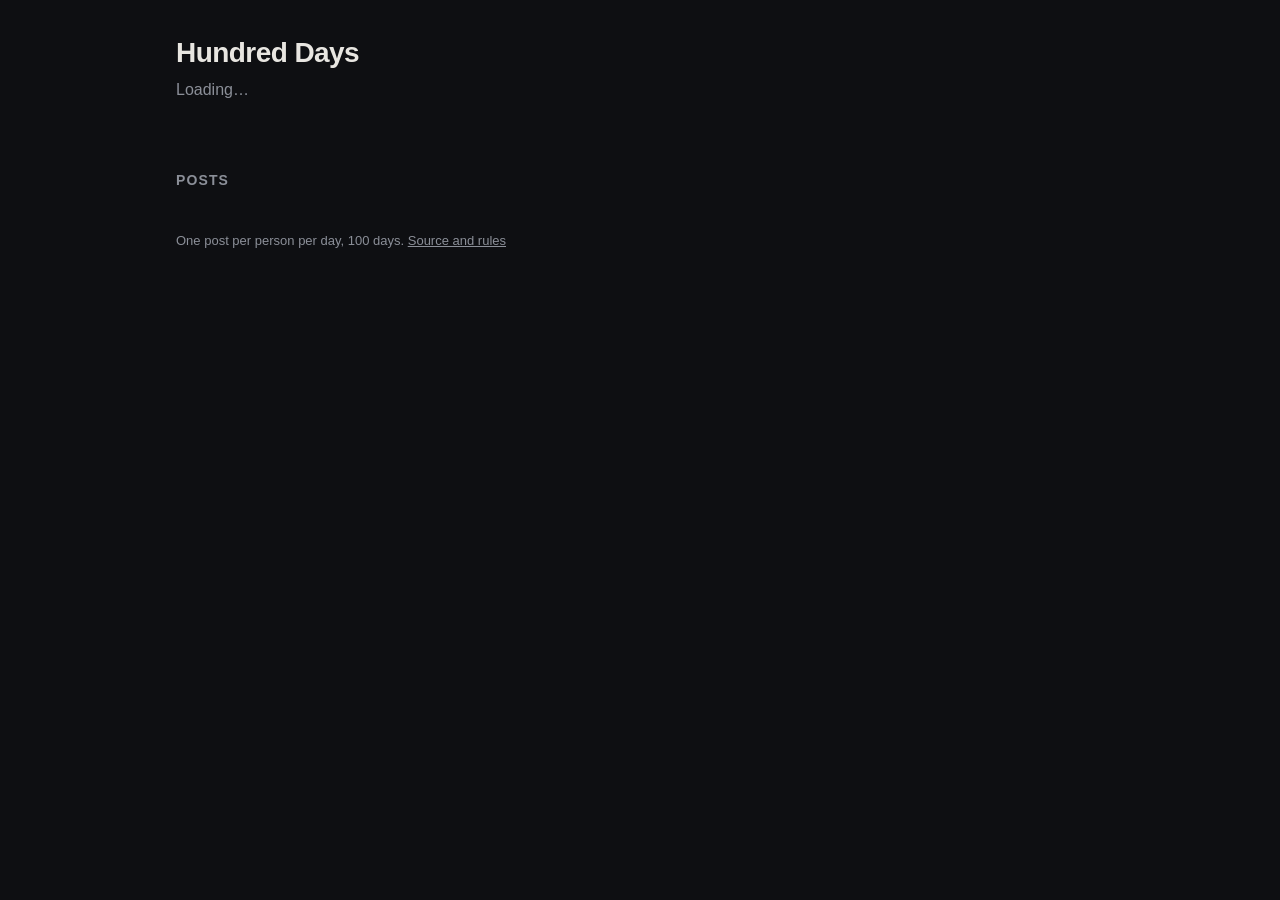
==== site/index.html @ d80aa126 "Scaffold: site, streak grid, build, Pages workflow, post tool Co-Authored-By: Claude Fable 5.1 <nore" ====
<!doctype html>
<html lang="en">
<head>
<meta charset="utf-8">
<meta name="viewport" content="width=device-width, initial-scale=1">
<title>Hundred Days</title>
<style>
  :root {
    --bg: #0e0f12; --panel: #17191e; --line: #272a31; --text: #e8e6e1; --muted: #8b8f98;
    --bobby: #ffb347; --jason: #5ac8fa; --missed: #3a2326; --future: #1d1f25; --today: #2a2d35;
  }
  * { box-sizing: border-box; }
  body { margin: 0; background: var(--bg); color: var(--text);
    font: 16px/1.5 -apple-system, BlinkMacSystemFont, "Segoe UI", Helvetica, Arial, sans-serif; }
  main { max-width: 960px; margin: 0 auto; padding: 32px 16px 80px; }
  h1 { font-size: 28px; margin: 0 0 4px; letter-spacing: -0.02em; }
  .sub { color: var(--muted); margin: 0 0 28px; }
  .sub b { color: var(--text); }
  .people { display: grid; grid-template-columns: 1fr; gap: 16px; margin-bottom: 40px; }
  @media (min-width: 720px) { .people { grid-template-columns: 1fr 1fr; } }
  .card { background: var(--panel); border: 1px solid var(--line); border-radius: 12px; padding: 18px; }
  .card h2 { margin: 0; font-size: 20px; display: flex; align-items: center; gap: 8px; }
  .card h2 .dot { width: 12px; height: 12px; border-radius: 50%; display: inline-block; }
  .card .makes { color: var(--muted); font-size: 14px; margin: 2px 0 14px; }
  .nums { display: flex; gap: 20px; margin-bottom: 14px; }
  .nums div { line-height: 1.1; }
  .nums .n { font-size: 32px; font-weight: 700; }
  .nums .l { font-size: 12px; color: var(--muted); text-transform: uppercase; letter-spacing: 0.06em; }
  .fire { font-size: 20px; }
  .grid { display: grid; grid-template-columns: repeat(10, 1fr); gap: 4px; }
  .cell { aspect-ratio: 1; border-radius: 3px; background: var(--future); position: relative; }
  .cell.missed { background: var(--missed); }
  .cell.today { background: var(--today); outline: 2px dashed var(--muted); outline-offset: -2px; }
  .cell.posted { background: var(--c); }
  .cell[title]:hover::after { content: attr(title); position: absolute; bottom: 110%; left: 50%; transform: translateX(-50%);
    background: #000; color: #fff; font-size: 12px; padding: 2px 6px; border-radius: 4px; white-space: nowrap; z-index: 2; }
  .legend { display: flex; gap: 14px; margin-top: 10px; font-size: 12px; color: var(--muted); }
  .legend span::before { content: ""; display: inline-block; width: 10px; height: 10px; border-radius: 2px; margin-right: 5px; vertical-align: -1px; }
  .legend .lp::before { background: var(--c); }
  .legend .lm::before { background: var(--missed); }
  .legend .lf::before { background: var(--future); }
  .status { font-size: 13px; margin-top: 10px; color: var(--muted); }
  .status.ok { color: #7ed98b; }
  h3.feed { font-size: 14px; color: var(--muted); text-transform: uppercase; letter-spacing: 0.08em; margin: 0 0 12px; }
  .day { border-top: 1px solid var(--line); padding: 18px 0; display: grid; grid-template-columns: 90px 1fr; gap: 12px; }
  .day .num { font-size: 22px; font-weight: 700; line-height: 1; }
  .day .date { font-size: 12px; color: var(--muted); margin-top: 4px; }
  .post { margin-bottom: 12px; }
  .post:last-child { margin-bottom: 0; }
  .post .who { font-weight: 600; display: flex; align-items: center; gap: 6px; margin-bottom: 4px; }
  .post .who .dot { width: 8px; height: 8px; border-radius: 50%; display: inline-block; }
  .post .who .meta { color: var(--muted); font-weight: 400; font-size: 13px; }
  .post audio { width: 100%; max-width: 520px; display: block; }
  .post .note { color: var(--muted); font-size: 14px; margin-top: 4px; white-space: pre-wrap; }
  .post .none { color: var(--muted); font-size: 14px; font-style: italic; }
  .empty { color: var(--muted); padding: 24px 0; }
  footer { margin-top: 40px; color: var(--muted); font-size: 13px; }
  footer a { color: var(--muted); }
</style>
</head>
<body>
<main>
  <h1 id="title">Hundred Days</h1>
  <p class="sub" id="sub">Loading…</p>
  <section class="people" id="people"></section>
  <h3 class="feed">Posts</h3>
  <section id="feed"></section>
  <footer>One post per person per day, 100 days. <a id="repo" href="#">Source and rules</a></footer>
</main>
<script src="streaks.js"></script>
<script>
(async function () {
  const colors = { bobby: "var(--bobby)", jason: "var(--jason)" };
  const fallback = ["#ffb347", "#5ac8fa", "#c084fc", "#7ed98b"];
  const res = await fetch("posts.json", { cache: "no-store" });
  const data = await res.json();
  const S = window.Streaks;
  const todayDay = S.dayNumber(data.start_date, S.localToday());
  const shown = Math.min(Math.max(todayDay, 0), data.days);
  const names = Object.fromEntries(data.participants.map((p) => [p.id, p.name]));
  data.participants.forEach((p, i) => { if (!colors[p.id]) colors[p.id] = fallback[i % fallback.length]; });

  document.getElementById("title").textContent = data.title;
  const sub = document.getElementById("sub");
  if (todayDay < 1) sub.innerHTML = `Starts <b>${data.start_date}</b> · ${-todayDay + 1} day${todayDay === 0 ? "" : "s"} to go`;
  else if (todayDay > data.days) sub.innerHTML = `<b>Done.</b> ${data.days} days, started ${data.start_date}`;
  else sub.innerHTML = `Today is <b>day ${todayDay}</b> of ${data.days} · started ${data.start_date}`;

  const people = document.getElementById("people");
  for (const p of data.participants) {
    const s = S.stats(data.posts, p.id, todayDay, data.days);
    const card = document.createElement("div");
    card.className = "card";
    card.style.setProperty("--c", colors[p.id]);
    const cells = s.cells.map((c) => `<div class="cell ${c.state}" title="Day ${c.day}: ${c.state}"></div>`).join("");
    const status = todayDay < 1 ? "" : todayDay > data.days ? "" :
      s.postedToday ? `<div class="status ok">Posted today ✓</div>` : `<div class="status">Not posted yet today</div>`;
    card.innerHTML = `
      <h2><span class="dot" style="background:${colors[p.id]}"></span>${p.name}</h2>
      <div class="makes">${p.makes} every day</div>
      <div class="nums">
        <div><div class="n"><span class="fire">🔥</span>${s.current}</div><div class="l">current streak</div></div>
        <div><div class="n">${s.longest}</div><div class="l">longest</div></div>
        <div><div class="n">${s.total}</div><div class="l">posts</div></div>
      </div>
      <div class="grid">${cells}</div>
      <div class="legend"><span class="lp">posted</span><span class="lm">missed</span><span class="lf">upcoming</span></div>
      ${status}`;
    people.appendChild(card);
  }

  const feed = document.getElementById("feed");
  const byDay = new Map();
  for (const post of data.posts) {
    if (!byDay.has(post.day)) byDay.set(post.day, []);
    byDay.get(post.day).push(post);
  }
  if (byDay.size === 0) feed.innerHTML = `<div class="empty">Nothing posted yet.</div>`;
  const fmt = (iso) => iso ? new Date(iso).toLocaleDateString(undefined, { month: "short", day: "numeric" }) : "";
  const dayDate = (d) => new Date(S.parseDate(data.start_date) + (d - 1) * 86400000)
    .toLocaleDateString(undefined, { timeZone: "UTC", weekday: "short", month: "short", day: "numeric" });
  for (const day of [...byDay.keys()].sort((a, b) => b - a)) {
    const posts = byDay.get(day);
    const row = document.createElement("div");
    row.className = "day";
    const items = data.participants.map((p) => {
      const post = posts.find((x) => x.who === p.id);
      const who = `<div class="who"><span class="dot" style="background:${colors[p.id]}"></span>${p.name}` +
        (post ? ` <span class="meta">${p.makes}${post.posted_at ? " · " + fmt(post.posted_at) : ""}</span>` : "") + `</div>`;
      if (!post) return `<div class="post">${who}<div class="none">no post</div></div>`;
      const note = post.note ? `<div class="note">${post.note.replace(/</g, "&lt;")}</div>` : "";
      return `<div class="post">${who}<audio controls preload="none" src="${post.file}" type="${post.mime}"></audio>${note}</div>`;
    }).join("");
    row.innerHTML = `<div><div class="num">Day ${day}</div><div class="date">${dayDate(day)}</div></div><div>${items}</div>`;
    feed.appendChild(row);
  }
  document.getElementById("repo").href = "https://github.com/bomatson/hundred-days";
})();
</script>
</body>
</html>
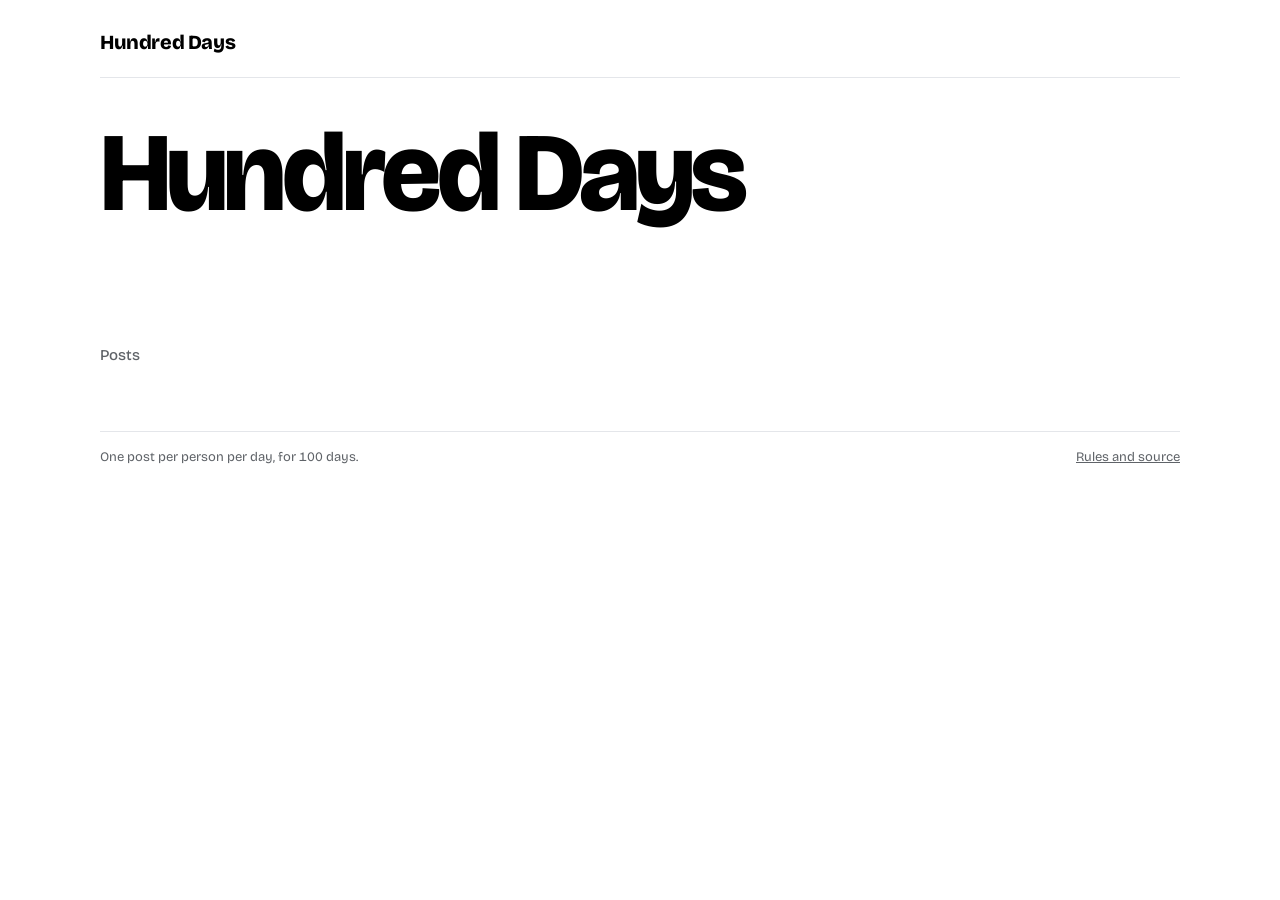
==== commit 298f1568: "Redesign: sequencer hero, waveform players, dark mode Co-Authored-By: Claude Fable 5.1 <noreply@anth" ====
--- a/site/index.html
+++ b/site/index.html
@@ -4,137 +4,362 @@
 <meta charset="utf-8">
 <meta name="viewport" content="width=device-width, initial-scale=1">
 <title>Hundred Days</title>
+<meta name="description" content="Two people, 100 days, one post each per day: a hook and a bass line.">
+<link rel="preconnect" href="https://fonts.googleapis.com">
+<link rel="preconnect" href="https://fonts.gstatic.com" crossorigin>
+<link href="https://fonts.googleapis.com/css2?family=Bricolage+Grotesque:opsz,wght@12..96,400;12..96,500;12..96,600;12..96,800&display=swap" rel="stylesheet">
 <style>
   :root {
-    --bg: #0e0f12; --panel: #17191e; --line: #272a31; --text: #e8e6e1; --muted: #8b8f98;
-    --bobby: #ffb347; --jason: #5ac8fa; --missed: #3a2326; --future: #1d1f25; --today: #2a2d35;
+    --bg: #ffffff;
+    --ink: #000000;
+    --ink-2: #5f6368;
+    --ink-3: #a3a7ad;
+    --rule: #e4e6ea;
+    --step: #eceef2;
+    --hook: #ff4d1c;
+    --hook-soft: #ffe7df;
+    --bass: #1f4fff;
+    --bass-soft: #e2e8ff;
+    --focus: #1f4fff;
+  }
+  @media (prefers-color-scheme: dark) {
+    :root {
+      --bg: #0c0d10;
+      --ink: #f4f4f2;
+      --ink-2: #9a9ea6;
+      --ink-3: #5b5f67;
+      --rule: #22252b;
+      --step: #1b1d22;
+      --hook: #ff6a3d;
+      --hook-soft: #3a1d14;
+      --bass: #5b7dff;
+      --bass-soft: #141c3c;
+      --focus: #5b7dff;
+    }
   }
   * { box-sizing: border-box; }
-  body { margin: 0; background: var(--bg); color: var(--text);
-    font: 16px/1.5 -apple-system, BlinkMacSystemFont, "Segoe UI", Helvetica, Arial, sans-serif; }
-  main { max-width: 960px; margin: 0 auto; padding: 32px 16px 80px; }
-  h1 { font-size: 28px; margin: 0 0 4px; letter-spacing: -0.02em; }
-  .sub { color: var(--muted); margin: 0 0 28px; }
-  .sub b { color: var(--text); }
-  .people { display: grid; grid-template-columns: 1fr; gap: 16px; margin-bottom: 40px; }
-  @media (min-width: 720px) { .people { grid-template-columns: 1fr 1fr; } }
-  .card { background: var(--panel); border: 1px solid var(--line); border-radius: 12px; padding: 18px; }
-  .card h2 { margin: 0; font-size: 20px; display: flex; align-items: center; gap: 8px; }
-  .card h2 .dot { width: 12px; height: 12px; border-radius: 50%; display: inline-block; }
-  .card .makes { color: var(--muted); font-size: 14px; margin: 2px 0 14px; }
-  .nums { display: flex; gap: 20px; margin-bottom: 14px; }
-  .nums div { line-height: 1.1; }
-  .nums .n { font-size: 32px; font-weight: 700; }
-  .nums .l { font-size: 12px; color: var(--muted); text-transform: uppercase; letter-spacing: 0.06em; }
-  .fire { font-size: 20px; }
-  .grid { display: grid; grid-template-columns: repeat(10, 1fr); gap: 4px; }
-  .cell { aspect-ratio: 1; border-radius: 3px; background: var(--future); position: relative; }
-  .cell.missed { background: var(--missed); }
-  .cell.today { background: var(--today); outline: 2px dashed var(--muted); outline-offset: -2px; }
-  .cell.posted { background: var(--c); }
-  .cell[title]:hover::after { content: attr(title); position: absolute; bottom: 110%; left: 50%; transform: translateX(-50%);
-    background: #000; color: #fff; font-size: 12px; padding: 2px 6px; border-radius: 4px; white-space: nowrap; z-index: 2; }
-  .legend { display: flex; gap: 14px; margin-top: 10px; font-size: 12px; color: var(--muted); }
-  .legend span::before { content: ""; display: inline-block; width: 10px; height: 10px; border-radius: 2px; margin-right: 5px; vertical-align: -1px; }
-  .legend .lp::before { background: var(--c); }
-  .legend .lm::before { background: var(--missed); }
-  .legend .lf::before { background: var(--future); }
-  .status { font-size: 13px; margin-top: 10px; color: var(--muted); }
-  .status.ok { color: #7ed98b; }
-  h3.feed { font-size: 14px; color: var(--muted); text-transform: uppercase; letter-spacing: 0.08em; margin: 0 0 12px; }
-  .day { border-top: 1px solid var(--line); padding: 18px 0; display: grid; grid-template-columns: 90px 1fr; gap: 12px; }
-  .day .num { font-size: 22px; font-weight: 700; line-height: 1; }
-  .day .date { font-size: 12px; color: var(--muted); margin-top: 4px; }
-  .post { margin-bottom: 12px; }
-  .post:last-child { margin-bottom: 0; }
-  .post .who { font-weight: 600; display: flex; align-items: center; gap: 6px; margin-bottom: 4px; }
-  .post .who .dot { width: 8px; height: 8px; border-radius: 50%; display: inline-block; }
-  .post .who .meta { color: var(--muted); font-weight: 400; font-size: 13px; }
-  .post audio { width: 100%; max-width: 520px; display: block; }
-  .post .note { color: var(--muted); font-size: 14px; margin-top: 4px; white-space: pre-wrap; }
-  .post .none { color: var(--muted); font-size: 14px; font-style: italic; }
-  .empty { color: var(--muted); padding: 24px 0; }
-  footer { margin-top: 40px; color: var(--muted); font-size: 13px; }
-  footer a { color: var(--muted); }
+  html { -webkit-text-size-adjust: 100%; }
+  body {
+    margin: 0; background: var(--bg); color: var(--ink);
+    font-family: "Bricolage Grotesque", "Helvetica Neue", Helvetica, Arial, sans-serif;
+    font-size: 16px; line-height: 1.45;
+    font-feature-settings: "tnum" 1;
+  }
+  a { color: inherit; }
+  :focus-visible { outline: 2px solid var(--focus); outline-offset: 3px; border-radius: 4px; }
+  main { max-width: 1120px; margin: 0 auto; padding: 28px 20px 96px; }
+
+  /* top bar */
+  .top { display: flex; align-items: baseline; justify-content: space-between; gap: 16px; padding-bottom: 20px; border-bottom: 1px solid var(--rule); }
+  .wordmark { font-weight: 800; font-size: 20px; letter-spacing: -0.02em; text-decoration: none; }
+  .today { color: var(--ink-2); font-size: 15px; text-align: right; }
+  .today strong { color: var(--ink); font-weight: 600; }
+
+  /* hero: the sequencer */
+  .seq { padding: 44px 0 36px; }
+  .seq h1 {
+    margin: 0 0 28px; font-size: clamp(44px, 9vw, 112px); line-height: 0.92; letter-spacing: -0.045em;
+    font-weight: 800; font-variation-settings: "opsz" 96; max-width: 11ch;
+  }
+  .seq h1 small { display: block; font-size: 0.38em; font-weight: 500; letter-spacing: -0.01em; color: var(--ink-2); margin-top: 14px; max-width: 32ch; line-height: 1.2; }
+  .lane { display: grid; grid-template-columns: 112px 1fr; gap: 16px 20px; align-items: center; padding: 14px 0; border-top: 1px solid var(--rule); }
+  .lane:last-of-type { border-bottom: 1px solid var(--rule); }
+  .lane .who { display: flex; flex-direction: column; gap: 2px; }
+  .lane .name { font-weight: 600; font-size: 17px; letter-spacing: -0.01em; display: flex; align-items: center; gap: 8px; }
+  .lane .name::before { content: ""; width: 10px; height: 10px; border-radius: 50%; background: var(--c); flex: none; }
+  .lane .makes { color: var(--ink-2); font-size: 13px; }
+  .lane .steps { display: grid; grid-template-columns: repeat(100, 1fr); gap: 2px; }
+  .step { height: 30px; border-radius: 2px; background: var(--step); position: relative; }
+  .step.posted { background: var(--c); }
+  .step.missed { background: transparent; box-shadow: inset 0 0 0 1.5px var(--c); opacity: 0.45; }
+  .step.today { background: var(--step); box-shadow: inset 0 0 0 1.5px var(--ink); }
+  .step.today.posted { background: var(--c); box-shadow: none; }
+  .step.today::after {
+    content: ""; position: absolute; left: 50%; top: -9px; width: 1.5px; height: calc(100% + 18px);
+    background: var(--ink); transform: translateX(-50%); animation: blink 1.1s steps(2, start) infinite;
+  }
+  @keyframes blink { to { opacity: 0; } }
+  @media (prefers-reduced-motion: reduce) { .step.today::after { animation: none; } }
+  .step:hover::before {
+    content: attr(data-tip); position: absolute; bottom: calc(100% + 8px); left: 50%; transform: translateX(-50%);
+    background: var(--ink); color: var(--bg); font-size: 12px; padding: 3px 7px; border-radius: 4px; white-space: nowrap; z-index: 3; pointer-events: none;
+  }
+  .lane .nums { grid-column: 2; display: flex; gap: 28px; font-size: 14px; color: var(--ink-2); flex-wrap: wrap; }
+  .lane .nums b { color: var(--ink); font-weight: 600; font-size: 18px; margin-right: 4px; }
+  .lane .nums .flag { margin-left: auto; color: var(--c); font-weight: 500; }
+  .lane .nums .flag.muted { color: var(--ink-3); font-weight: 400; }
+  .axis { grid-column: 2; display: flex; justify-content: space-between; color: var(--ink-3); font-size: 12px; padding-top: 6px; }
+  @media (max-width: 880px) {
+    .lane { grid-template-columns: 1fr; gap: 10px; }
+    .lane .steps { grid-template-columns: repeat(25, 1fr); gap: 3px; }
+    .step { height: 18px; }
+    .lane .nums, .axis { grid-column: 1; }
+    .axis { display: none; }
+  }
+
+  /* feed */
+  .feed { margin-top: 56px; }
+  .feed-head { display: flex; justify-content: space-between; align-items: baseline; margin-bottom: 8px; }
+  .feed-head h2 { margin: 0; font-size: 15px; font-weight: 500; color: var(--ink-2); }
+  .day { display: grid; grid-template-columns: 112px 1fr; gap: 12px 20px; padding: 26px 0; border-top: 1px solid var(--rule); }
+  .day .n { font-weight: 800; font-size: 30px; letter-spacing: -0.04em; line-height: 1; font-variation-settings: "opsz" 48; }
+  .day .d { color: var(--ink-2); font-size: 13px; margin-top: 6px; }
+  .posts { display: grid; gap: 16px; }
+  .post { display: grid; grid-template-columns: 44px 1fr; gap: 12px; align-items: start; }
+  .post .play {
+    width: 44px; height: 44px; border-radius: 50%; border: 0; background: var(--c); color: #fff; cursor: pointer;
+    display: grid; place-items: center; padding: 0; transition: transform .12s ease;
+  }
+  .post .play:active { transform: scale(0.94); }
+  .post .play svg { width: 16px; height: 16px; fill: currentColor; }
+  .post .play .ic-pause { display: none; }
+  .post.playing .play .ic-play { display: none; }
+  .post.playing .play .ic-pause { display: block; }
+  .post .meta { display: flex; align-items: baseline; gap: 8px; font-size: 14px; margin-bottom: 4px; }
+  .post .meta .nm { font-weight: 600; }
+  .post .meta .time { color: var(--ink-2); margin-left: auto; }
+  .wave { position: relative; height: 44px; cursor: pointer; border-radius: 4px; overflow: hidden; }
+  .wave canvas { display: block; position: absolute; inset: 0; width: 100%; height: 100%; }
+  .wave .prog { clip-path: inset(0 100% 0 0); pointer-events: none; }
+  .lane > *, .day > *, .post > *, .posts > * { min-width: 0; }
+  .post .note { color: var(--ink-2); font-size: 14px; margin-top: 6px; white-space: pre-wrap; }
+  .post.empty { color: var(--ink-3); font-size: 14px; align-items: center; min-height: 44px; }
+  .post.empty .dot { width: 44px; height: 44px; border-radius: 50%; box-shadow: inset 0 0 0 1.5px var(--rule); }
+  .empty-state { padding: 48px 0; border-top: 1px solid var(--rule); color: var(--ink-2); font-size: 18px; max-width: 40ch; }
+  .empty-state b { color: var(--ink); font-weight: 600; }
+  @media (max-width: 880px) {
+    .day { grid-template-columns: 1fr; gap: 10px; padding: 20px 0; }
+    .day .d { display: inline; margin-left: 8px; }
+  }
+
+  footer { margin-top: 64px; padding-top: 16px; border-top: 1px solid var(--rule); color: var(--ink-2); font-size: 13px; display: flex; justify-content: space-between; gap: 12px; flex-wrap: wrap; }
 </style>
 </head>
 <body>
 <main>
-  <h1 id="title">Hundred Days</h1>
-  <p class="sub" id="sub">Loading…</p>
-  <section class="people" id="people"></section>
-  <h3 class="feed">Posts</h3>
-  <section id="feed"></section>
-  <footer>One post per person per day, 100 days. <a id="repo" href="#">Source and rules</a></footer>
+  <header class="top">
+    <a class="wordmark" href="./">Hundred Days</a>
+    <div class="today" id="today"></div>
+  </header>
+
+  <section class="seq" aria-label="Progress">
+    <h1 id="headline">Hundred Days</h1>
+    <div id="lanes"></div>
+  </section>
+
+  <section class="feed" aria-label="Posts">
+    <div class="feed-head"><h2 id="feed-title">Posts</h2></div>
+    <div id="feed"></div>
+  </section>
+
+  <footer>
+    <span>One post per person per day, for 100 days.</span>
+    <a href="https://github.com/bomatson/hundred-days">Rules and source</a>
+  </footer>
 </main>
+
+<svg width="0" height="0" style="position:absolute">
+  <symbol id="i-play" viewBox="0 0 16 16"><path d="M4 2.5v11l9-5.5z"/></symbol>
+  <symbol id="i-pause" viewBox="0 0 16 16"><path d="M3.5 2.5h3v11h-3zM9.5 2.5h3v11h-3z"/></symbol>
+</svg>
+
 <script src="streaks.js"></script>
 <script>
 (async function () {
-  const colors = { bobby: "var(--bobby)", jason: "var(--jason)" };
-  const fallback = ["#ffb347", "#5ac8fa", "#c084fc", "#7ed98b"];
+  const S = window.Streaks;
   const res = await fetch("posts.json", { cache: "no-store" });
   const data = await res.json();
-  const S = window.Streaks;
+  const colors = { bobby: "var(--hook)", jason: "var(--bass)" };
+  const spare = ["#ff4d1c", "#1f4fff", "#8f3dff", "#00a870"];
+  data.participants.forEach((p, i) => { if (!colors[p.id]) colors[p.id] = spare[i % spare.length]; });
+
   const todayDay = S.dayNumber(data.start_date, S.localToday());
-  const shown = Math.min(Math.max(todayDay, 0), data.days);
-  const names = Object.fromEntries(data.participants.map((p) => [p.id, p.name]));
-  data.participants.forEach((p, i) => { if (!colors[p.id]) colors[p.id] = fallback[i % fallback.length]; });
-
-  document.getElementById("title").textContent = data.title;
-  const sub = document.getElementById("sub");
-  if (todayDay < 1) sub.innerHTML = `Starts <b>${data.start_date}</b> · ${-todayDay + 1} day${todayDay === 0 ? "" : "s"} to go`;
-  else if (todayDay > data.days) sub.innerHTML = `<b>Done.</b> ${data.days} days, started ${data.start_date}`;
-  else sub.innerHTML = `Today is <b>day ${todayDay}</b> of ${data.days} · started ${data.start_date}`;
-
-  const people = document.getElementById("people");
+  const cur = Math.min(Math.max(todayDay, 0), data.days);
+  const dayDate = (d, opts) => new Date(S.parseDate(data.start_date) + (d - 1) * 86400000)
+    .toLocaleDateString(undefined, { timeZone: "UTC", ...opts });
+  const esc = (s) => s.replace(/[&<>]/g, (c) => ({ "&": "&amp;", "<": "&lt;", ">": "&gt;" }[c]));
+
+  // top line + headline
+  const top = document.getElementById("today");
+  const h1 = document.getElementById("headline");
+  if (todayDay < 1) {
+    const n = 1 - todayDay;
+    top.innerHTML = `Starts <strong>${dayDate(1, { month: "short", day: "numeric" })}</strong>`;
+    h1.innerHTML = `${n === 1 ? "Tomorrow" : n + " days"} <small>until day one. One hook and one bass line, every day, for a hundred days.</small>`;
+  } else if (todayDay > data.days) {
+    top.innerHTML = `<strong>Finished</strong>`;
+    h1.innerHTML = `One hundred days. <small>Started ${dayDate(1, { month: "long", day: "numeric", year: "numeric" })}.</small>`;
+  } else {
+    top.innerHTML = `<strong>Day ${todayDay}</strong> of ${data.days}`;
+    h1.innerHTML = `Day ${todayDay} <small>${dayDate(todayDay, { weekday: "long", month: "long", day: "numeric" })}. ${data.days - todayDay} to go.</small>`;
+  }
+
+  // lanes
+  const lanes = document.getElementById("lanes");
   for (const p of data.participants) {
     const s = S.stats(data.posts, p.id, todayDay, data.days);
-    const card = document.createElement("div");
-    card.className = "card";
-    card.style.setProperty("--c", colors[p.id]);
-    const cells = s.cells.map((c) => `<div class="cell ${c.state}" title="Day ${c.day}: ${c.state}"></div>`).join("");
-    const status = todayDay < 1 ? "" : todayDay > data.days ? "" :
-      s.postedToday ? `<div class="status ok">Posted today ✓</div>` : `<div class="status">Not posted yet today</div>`;
-    card.innerHTML = `
-      <h2><span class="dot" style="background:${colors[p.id]}"></span>${p.name}</h2>
-      <div class="makes">${p.makes} every day</div>
+    const lane = document.createElement("div");
+    lane.className = "lane";
+    lane.style.setProperty("--c", colors[p.id]);
+    const steps = s.cells.map((c) => {
+      const tip = c.state === "posted" ? `Day ${c.day}, posted` : c.state === "missed" ? `Day ${c.day}, missed` : c.state === "today" ? `Day ${c.day}, today` : `Day ${c.day}`;
+      return `<div class="step ${c.state}" data-tip="${tip}"></div>`;
+    }).join("");
+    let flag = "";
+    if (todayDay >= 1 && todayDay <= data.days) {
+      flag = s.postedToday ? `<span class="flag">Posted today</span>` : `<span class="flag muted">Not yet today</span>`;
+    }
+    const streakWord = s.current === 1 ? "day streak" : "day streak";
+    lane.innerHTML = `
+      <div class="who"><div class="name">${esc(p.name)}</div><div class="makes">${esc(p.makes)}</div></div>
+      <div class="steps" role="img" aria-label="${esc(p.name)}: ${s.total} posts, ${s.current} day streak">${steps}</div>
       <div class="nums">
-        <div><div class="n"><span class="fire">🔥</span>${s.current}</div><div class="l">current streak</div></div>
-        <div><div class="n">${s.longest}</div><div class="l">longest</div></div>
-        <div><div class="n">${s.total}</div><div class="l">posts</div></div>
-      </div>
-      <div class="grid">${cells}</div>
-      <div class="legend"><span class="lp">posted</span><span class="lm">missed</span><span class="lf">upcoming</span></div>
-      ${status}`;
-    people.appendChild(card);
-  }
-
+        <span><b>${s.current}</b>${streakWord}</span>
+        <span><b>${s.longest}</b>best</span>
+        <span><b>${s.total}</b>posts</span>
+        ${flag}
+      </div>`;
+    lanes.appendChild(lane);
+  }
+  const axis = document.createElement("div");
+  axis.className = "lane"; axis.style.border = "0"; axis.style.padding = "0";
+  axis.innerHTML = `<div></div><div class="axis"><span>1</span><span>25</span><span>50</span><span>75</span><span>100</span></div>`;
+  lanes.appendChild(axis);
+
+  // feed
   const feed = document.getElementById("feed");
   const byDay = new Map();
   for (const post of data.posts) {
     if (!byDay.has(post.day)) byDay.set(post.day, []);
     byDay.get(post.day).push(post);
   }
-  if (byDay.size === 0) feed.innerHTML = `<div class="empty">Nothing posted yet.</div>`;
-  const fmt = (iso) => iso ? new Date(iso).toLocaleDateString(undefined, { month: "short", day: "numeric" }) : "";
-  const dayDate = (d) => new Date(S.parseDate(data.start_date) + (d - 1) * 86400000)
-    .toLocaleDateString(undefined, { timeZone: "UTC", weekday: "short", month: "short", day: "numeric" });
+  document.getElementById("feed-title").textContent = byDay.size ? `${data.posts.length} posts` : "Posts";
+  if (!byDay.size) {
+    feed.innerHTML = todayDay < 1
+      ? `<div class="empty-state"><b>Nothing here yet.</b> The first posts land on ${dayDate(1, { weekday: "long", month: "long", day: "numeric" })}.</div>`
+      : `<div class="empty-state"><b>Nothing posted yet.</b> Day ${todayDay} is open.</div>`;
+  }
+  const players = [];
   for (const day of [...byDay.keys()].sort((a, b) => b - a)) {
     const posts = byDay.get(day);
     const row = document.createElement("div");
     row.className = "day";
     const items = data.participants.map((p) => {
       const post = posts.find((x) => x.who === p.id);
-      const who = `<div class="who"><span class="dot" style="background:${colors[p.id]}"></span>${p.name}` +
-        (post ? ` <span class="meta">${p.makes}${post.posted_at ? " · " + fmt(post.posted_at) : ""}</span>` : "") + `</div>`;
-      if (!post) return `<div class="post">${who}<div class="none">no post</div></div>`;
-      const note = post.note ? `<div class="note">${post.note.replace(/</g, "&lt;")}</div>` : "";
-      return `<div class="post">${who}<audio controls preload="none" src="${post.file}" type="${post.mime}"></audio>${note}</div>`;
+      if (!post) return `<div class="post empty" style="--c:${colors[p.id]}"><div class="dot"></div><div>${esc(p.name)} did not post</div></div>`;
+      const note = post.note ? `<div class="note">${esc(post.note)}</div>` : "";
+      return `
+        <div class="post" style="--c:${colors[p.id]}" data-src="${post.file}">
+          <button class="play" aria-label="Play ${esc(p.name)}, day ${day}">
+            <svg class="ic-play"><use href="#i-play"/></svg><svg class="ic-pause"><use href="#i-pause"/></svg>
+          </button>
+          <div>
+            <div class="meta"><span class="nm">${esc(p.name)}</span><span>${esc(p.makes)}</span><span class="time">–:––</span></div>
+            <div class="wave"><canvas></canvas><canvas class="prog"></canvas></div>
+            ${note}
+          </div>
+        </div>`;
     }).join("");
-    row.innerHTML = `<div><div class="num">Day ${day}</div><div class="date">${dayDate(day)}</div></div><div>${items}</div>`;
+    row.innerHTML = `<div><div class="n">Day ${day}</div><div class="d">${dayDate(day, { weekday: "short", month: "short", day: "numeric" })}</div></div><div class="posts">${items}</div>`;
     feed.appendChild(row);
-  }
-  document.getElementById("repo").href = "https://github.com/bomatson/hundred-days";
+    row.querySelectorAll(".post[data-src]").forEach((el) => players.push(makePlayer(el)));
+  }
+
+  // ---- players ----
+  let ctx = null;
+  let active = null;
+  const fmt = (t) => isFinite(t) ? `${Math.floor(t / 60)}:${String(Math.floor(t % 60)).padStart(2, "0")}` : "–:––";
+
+  function makePlayer(el) {
+    const src = el.dataset.src;
+    const btn = el.querySelector(".play");
+    const time = el.querySelector(".time");
+    const wave = el.querySelector(".wave");
+    const [base, prog] = wave.querySelectorAll("canvas");
+    const setProg = (f) => { prog.style.clipPath = `inset(0 ${(100 - f * 100).toFixed(2)}% 0 0)`; };
+    let audio = null, bars = null, duration = NaN, drawn = false;
+
+    function color(alpha) {
+      const c = getComputedStyle(el).getPropertyValue("--c").trim();
+      return alpha ? "color-mix(in srgb, " + c + " 28%, transparent)" : c;
+    }
+    function draw() {
+      const w = wave.clientWidth, h = wave.clientHeight, dpr = window.devicePixelRatio || 1;
+      for (const c of [base, prog]) { c.width = w * dpr; c.height = h * dpr; }
+      const n = Math.max(40, Math.floor(w / 4));
+      const vals = bars ? resample(bars, n) : new Array(n).fill(0.18);
+      [[base, color(true)], [prog, color(false)]].forEach(([c, fill]) => {
+        const g = c.getContext("2d"); g.scale(dpr, dpr); g.fillStyle = fill;
+        const bw = w / n;
+        vals.forEach((v, i) => {
+          const bh = Math.max(2, v * h);
+          g.fillRect(i * bw + 0.5, (h - bh) / 2, bw - 1.5, bh);
+        });
+      });
+      drawn = true;
+    }
+    function resample(arr, n) {
+      const out = [], step = arr.length / n;
+      for (let i = 0; i < n; i++) {
+        let m = 0; const a = Math.floor(i * step), b = Math.max(a + 1, Math.floor((i + 1) * step));
+        for (let j = a; j < b; j++) m = Math.max(m, arr[j]);
+        out.push(m);
+      }
+      return out;
+    }
+    async function decode() {
+      try {
+        ctx = ctx || new (window.AudioContext || window.webkitAudioContext)();
+        const buf = await (await fetch(src)).arrayBuffer();
+        const ab = await ctx.decodeAudioData(buf);
+        duration = ab.duration;
+        const ch = ab.getChannelData(0), n = 400, step = Math.floor(ch.length / n);
+        const peaks = [];
+        let max = 0;
+        for (let i = 0; i < n; i++) {
+          let m = 0;
+          for (let j = i * step; j < (i + 1) * step; j += 8) { const v = Math.abs(ch[j]); if (v > m) m = v; }
+          peaks.push(m); if (m > max) max = m;
+        }
+        bars = peaks.map((v) => max ? Math.pow(v / max, 0.8) : 0);
+        time.textContent = fmt(duration);
+      } catch (e) { /* keep the flat placeholder */ }
+      draw();
+    }
+    function ensureAudio() {
+      if (audio) return audio;
+      audio = new Audio(src);
+      audio.preload = "metadata";
+      audio.addEventListener("loadedmetadata", () => { if (!isFinite(duration)) { duration = audio.duration; time.textContent = fmt(duration); } });
+      audio.addEventListener("timeupdate", () => {
+        const d = audio.duration || duration;
+        setProg(d ? audio.currentTime / d : 0);
+        time.textContent = `${fmt(audio.currentTime)} / ${fmt(d)}`;
+      });
+      audio.addEventListener("ended", () => { el.classList.remove("playing"); setProg(0); time.textContent = fmt(duration); });
+      audio.addEventListener("pause", () => el.classList.remove("playing"));
+      audio.addEventListener("play", () => {
+        if (active && active !== audio) active.pause();
+        active = audio; el.classList.add("playing");
+      });
+      return audio;
+    }
+    btn.addEventListener("click", () => { const a = ensureAudio(); a.paused ? a.play() : a.pause(); });
+    wave.addEventListener("click", (e) => {
+      const a = ensureAudio();
+      const d = a.duration || duration; if (!d) return;
+      const r = wave.getBoundingClientRect();
+      a.currentTime = Math.max(0, Math.min(1, (e.clientX - r.left) / r.width)) * d;
+      if (a.paused) a.play();
+    });
+    const io = new IntersectionObserver((entries) => {
+      if (entries.some((x) => x.isIntersecting)) { io.disconnect(); draw(); ensureAudio(); decode(); }
+    }, { rootMargin: "200px" });
+    io.observe(el);
+    return { redraw: () => drawn && draw() };
+  }
+  let rt;
+  window.addEventListener("resize", () => { clearTimeout(rt); rt = setTimeout(() => players.forEach((p) => p.redraw()), 120); });
 })();
 </script>
 </body>
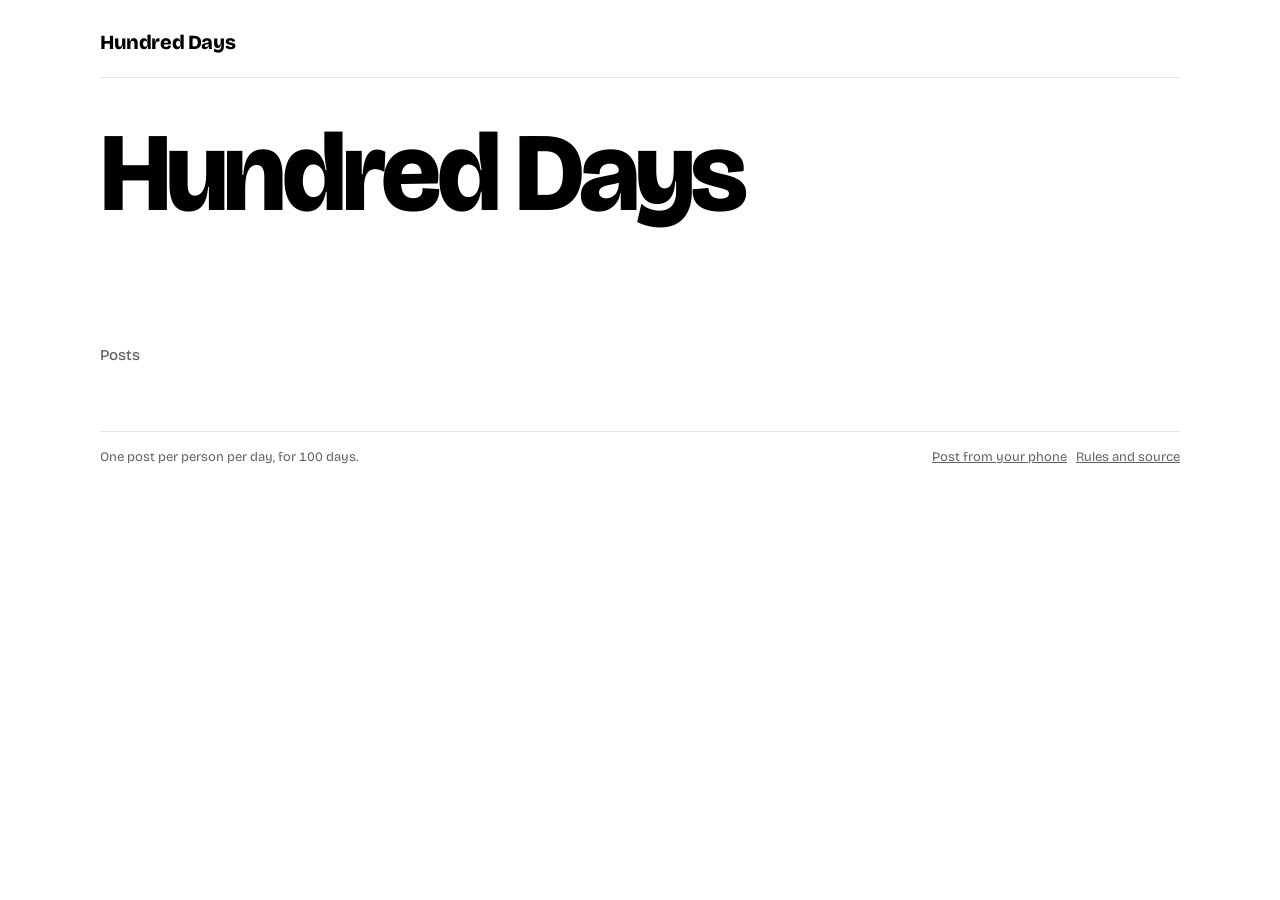
==== commit e24e2037: "Add Drew, phone upload page, and upload Worker Co-Authored-By: Claude Fable 5.1 <noreply@anthropic.c" ====
--- a/site/index.html
+++ b/site/index.html
@@ -4,7 +4,24 @@
 <meta charset="utf-8">
 <meta name="viewport" content="width=device-width, initial-scale=1">
 <title>Hundred Days</title>
-<meta name="description" content="Two people, 100 days, one post each per day: a hook and a bass line.">
+<meta name="description" content="Three people, 100 days, one post each per day: a hook, a bass line, and a vocal.">
+<link rel="icon" href="favicon.svg" type="image/svg+xml">
+<link rel="apple-touch-icon" href="apple-touch-icon.png">
+<meta property="og:type" content="website">
+<meta property="og:site_name" content="Hundred Days">
+<meta property="og:title" content="Hundred Days">
+<meta property="og:description" content="A hook, a bass line, and a vocal, every day, for 100 days. Bobby, Jason, and Drew.">
+<meta property="og:url" content="https://bomatson.github.io/hundred-days/">
+<meta property="og:image" content="https://bomatson.github.io/hundred-days/og.png">
+<meta property="og:image:width" content="1200">
+<meta property="og:image:height" content="630">
+<meta property="og:image:alt" content="Hundred Days: three sequencer lanes, a hook, a bass line, and a vocal">
+<meta name="twitter:card" content="summary_large_image">
+<meta name="twitter:title" content="Hundred Days">
+<meta name="twitter:description" content="A hook, a bass line, and a vocal, every day, for 100 days.">
+<meta name="twitter:image" content="https://bomatson.github.io/hundred-days/og.png">
+<meta name="theme-color" content="#ffffff" media="(prefers-color-scheme: light)">
+<meta name="theme-color" content="#0c0d10" media="(prefers-color-scheme: dark)">
 <link rel="preconnect" href="https://fonts.googleapis.com">
 <link rel="preconnect" href="https://fonts.gstatic.com" crossorigin>
 <link href="https://fonts.googleapis.com/css2?family=Bricolage+Grotesque:opsz,wght@12..96,400;12..96,500;12..96,600;12..96,800&display=swap" rel="stylesheet">
@@ -20,6 +37,7 @@
     --hook-soft: #ffe7df;
     --bass: #1f4fff;
     --bass-soft: #e2e8ff;
+    --vox: #8f3dff;
     --focus: #1f4fff;
   }
   @media (prefers-color-scheme: dark) {
@@ -34,6 +52,7 @@
       --hook-soft: #3a1d14;
       --bass: #5b7dff;
       --bass-soft: #141c3c;
+      --vox: #a970ff;
       --focus: #5b7dff;
     }
   }
@@ -154,7 +173,7 @@
 
   <footer>
     <span>One post per person per day, for 100 days.</span>
-    <a href="https://github.com/bomatson/hundred-days">Rules and source</a>
+    <span><a href="upload/">Post from your phone</a> &nbsp; <a href="https://github.com/bomatson/hundred-days">Rules and source</a></span>
   </footer>
 </main>
 
@@ -169,7 +188,7 @@
   const S = window.Streaks;
   const res = await fetch("posts.json", { cache: "no-store" });
   const data = await res.json();
-  const colors = { bobby: "var(--hook)", jason: "var(--bass)" };
+  const colors = { bobby: "var(--hook)", jason: "var(--bass)", drew: "var(--vox)" };
   const spare = ["#ff4d1c", "#1f4fff", "#8f3dff", "#00a870"];
   data.participants.forEach((p, i) => { if (!colors[p.id]) colors[p.id] = spare[i % spare.length]; });
 
@@ -185,7 +204,7 @@
   if (todayDay < 1) {
     const n = 1 - todayDay;
     top.innerHTML = `Starts <strong>${dayDate(1, { month: "short", day: "numeric" })}</strong>`;
-    h1.innerHTML = `${n === 1 ? "Tomorrow" : n + " days"} <small>until day one. One hook and one bass line, every day, for a hundred days.</small>`;
+    h1.innerHTML = `${n === 1 ? "Tomorrow" : n + " days"} <small>until day one. A hook, a bass line, and a vocal, every day, for a hundred days.</small>`;
   } else if (todayDay > data.days) {
     top.innerHTML = `<strong>Finished</strong>`;
     h1.innerHTML = `One hundred days. <small>Started ${dayDate(1, { month: "long", day: "numeric", year: "numeric" })}.</small>`;
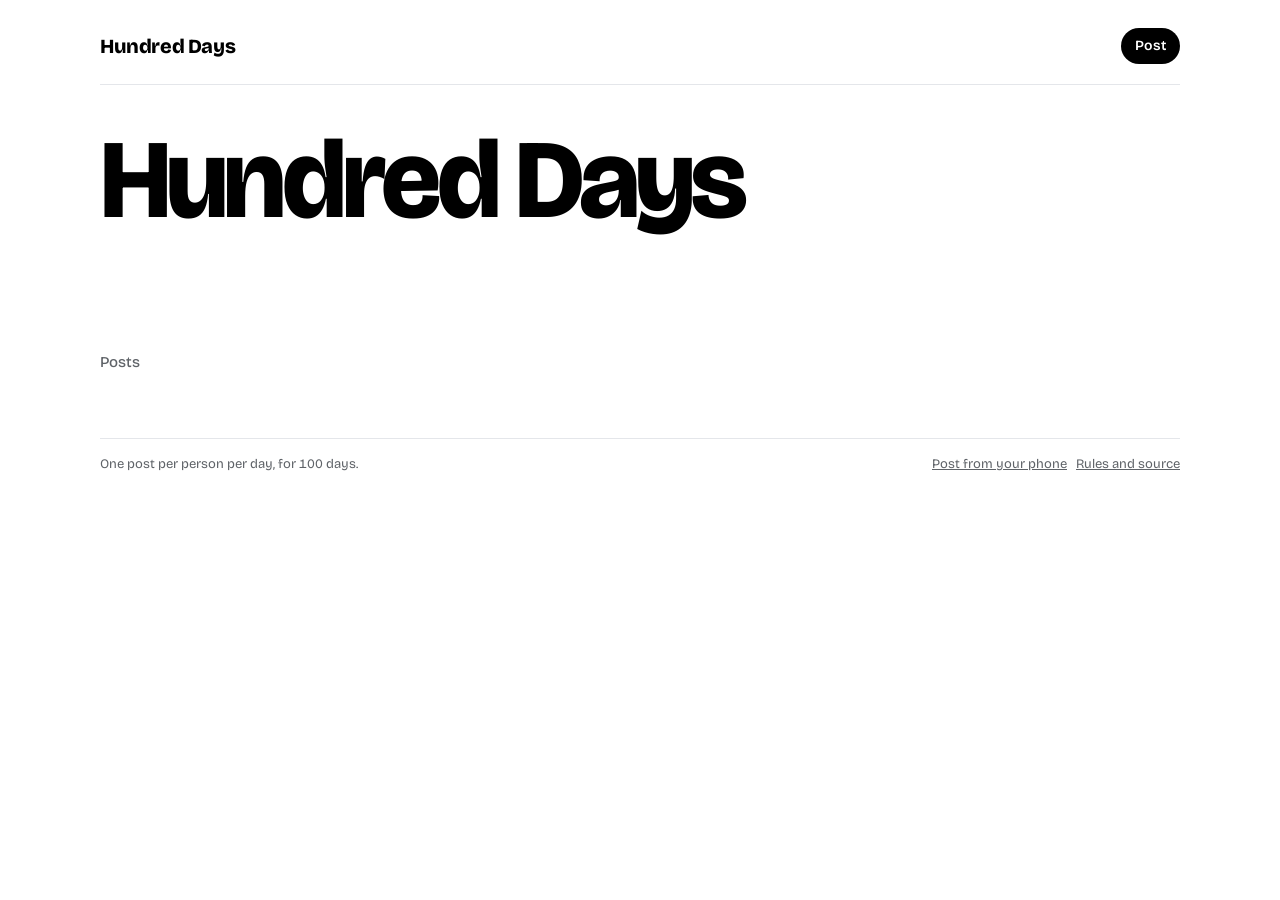
==== commit ff68b3a6: "Add Post button to the header Co-Authored-By: Claude Fable 5.1 <noreply@anthropic.com>" ====
--- a/site/index.html
+++ b/site/index.html
@@ -69,9 +69,12 @@
   main { max-width: 1120px; margin: 0 auto; padding: 28px 20px 96px; }
 
   /* top bar */
-  .top { display: flex; align-items: baseline; justify-content: space-between; gap: 16px; padding-bottom: 20px; border-bottom: 1px solid var(--rule); }
+  .top { display: flex; align-items: center; justify-content: space-between; gap: 16px; padding-bottom: 20px; border-bottom: 1px solid var(--rule); }
   .wordmark { font-weight: 800; font-size: 20px; letter-spacing: -0.02em; text-decoration: none; }
+  .right { display: flex; align-items: center; gap: 14px; }
   .today { color: var(--ink-2); font-size: 15px; text-align: right; }
+  .post-btn { font-weight: 600; font-size: 14px; color: var(--bg); background: var(--ink); text-decoration: none; padding: 8px 14px; border-radius: 999px; white-space: nowrap; }
+  .post-btn:hover { opacity: 0.85; }
   .today strong { color: var(--ink); font-weight: 600; }
 
   /* hero: the sequencer */
@@ -158,7 +161,7 @@
 <main>
   <header class="top">
     <a class="wordmark" href="./">Hundred Days</a>
-    <div class="today" id="today"></div>
+    <div class="right"><div class="today" id="today"></div><a class="post-btn" href="upload/">Post</a></div>
   </header>
 
   <section class="seq" aria-label="Progress">
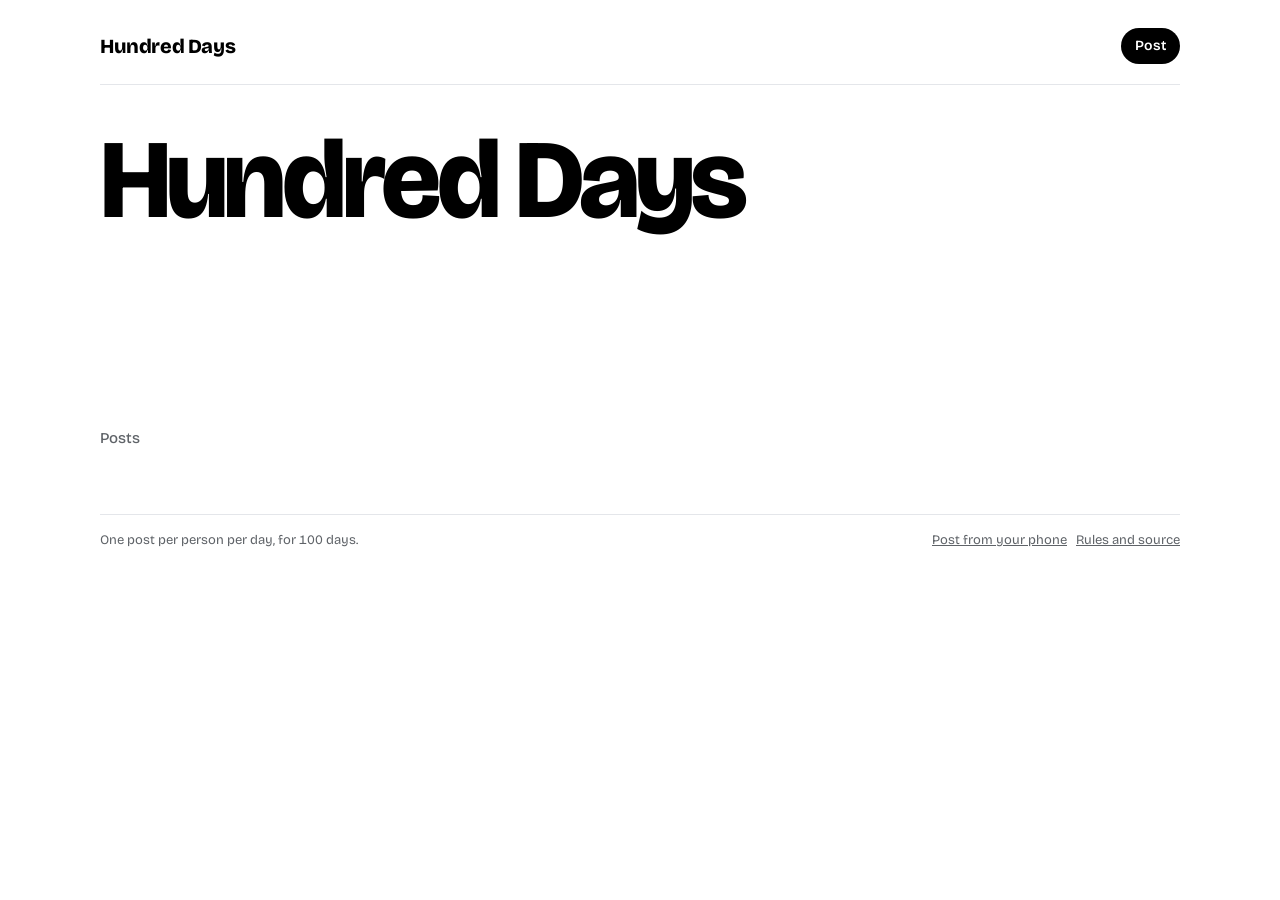
==== commit c8c46d0d: "Shuffle all: play every post in random order, one after the other A Shuffle all button on the home p" ====
--- a/site/index.html
+++ b/site/index.html
@@ -25,137 +25,7 @@
 <link rel="preconnect" href="https://fonts.googleapis.com">
 <link rel="preconnect" href="https://fonts.gstatic.com" crossorigin>
 <link href="https://fonts.googleapis.com/css2?family=Bricolage+Grotesque:opsz,wght@12..96,400;12..96,500;12..96,600;12..96,800&display=swap" rel="stylesheet">
-<style>
-  :root {
-    --bg: #ffffff;
-    --ink: #000000;
-    --ink-2: #5f6368;
-    --ink-3: #a3a7ad;
-    --rule: #e4e6ea;
-    --step: #eceef2;
-    --hook: #ff4d1c;
-    --hook-soft: #ffe7df;
-    --bass: #1f4fff;
-    --bass-soft: #e2e8ff;
-    --vox: #8f3dff;
-    --focus: #1f4fff;
-  }
-  @media (prefers-color-scheme: dark) {
-    :root {
-      --bg: #0c0d10;
-      --ink: #f4f4f2;
-      --ink-2: #9a9ea6;
-      --ink-3: #5b5f67;
-      --rule: #22252b;
-      --step: #1b1d22;
-      --hook: #ff6a3d;
-      --hook-soft: #3a1d14;
-      --bass: #5b7dff;
-      --bass-soft: #141c3c;
-      --vox: #a970ff;
-      --focus: #5b7dff;
-    }
-  }
-  * { box-sizing: border-box; }
-  html { -webkit-text-size-adjust: 100%; }
-  body {
-    margin: 0; background: var(--bg); color: var(--ink);
-    font-family: "Bricolage Grotesque", "Helvetica Neue", Helvetica, Arial, sans-serif;
-    font-size: 16px; line-height: 1.45;
-    font-feature-settings: "tnum" 1;
-  }
-  a { color: inherit; }
-  :focus-visible { outline: 2px solid var(--focus); outline-offset: 3px; border-radius: 4px; }
-  main { max-width: 1120px; margin: 0 auto; padding: 28px 20px 96px; }
-
-  /* top bar */
-  .top { display: flex; align-items: center; justify-content: space-between; gap: 16px; padding-bottom: 20px; border-bottom: 1px solid var(--rule); }
-  .wordmark { font-weight: 800; font-size: 20px; letter-spacing: -0.02em; text-decoration: none; }
-  .right { display: flex; align-items: center; gap: 14px; }
-  .today { color: var(--ink-2); font-size: 15px; text-align: right; }
-  .post-btn { font-weight: 600; font-size: 14px; color: var(--bg); background: var(--ink); text-decoration: none; padding: 8px 14px; border-radius: 999px; white-space: nowrap; }
-  .post-btn:hover { opacity: 0.85; }
-  .today strong { color: var(--ink); font-weight: 600; }
-
-  /* hero: the sequencer */
-  .seq { padding: 44px 0 36px; }
-  .seq h1 {
-    margin: 0 0 28px; font-size: clamp(44px, 9vw, 112px); line-height: 0.92; letter-spacing: -0.045em;
-    font-weight: 800; font-variation-settings: "opsz" 96; max-width: 11ch;
-  }
-  .seq h1 small { display: block; font-size: 0.38em; font-weight: 500; letter-spacing: -0.01em; color: var(--ink-2); margin-top: 14px; max-width: 32ch; line-height: 1.2; }
-  .lane { display: grid; grid-template-columns: 112px 1fr; gap: 16px 20px; align-items: center; padding: 14px 0; border-top: 1px solid var(--rule); }
-  .lane:last-of-type { border-bottom: 1px solid var(--rule); }
-  .lane .who { display: flex; flex-direction: column; gap: 2px; }
-  .lane .name { font-weight: 600; font-size: 17px; letter-spacing: -0.01em; display: flex; align-items: center; gap: 8px; }
-  .lane .name::before { content: ""; width: 10px; height: 10px; border-radius: 50%; background: var(--c); flex: none; }
-  .lane .makes { color: var(--ink-2); font-size: 13px; }
-  .lane .steps { display: grid; grid-template-columns: repeat(100, 1fr); gap: 2px; }
-  .step { height: 30px; border-radius: 2px; background: var(--step); position: relative; }
-  .step.posted { background: var(--c); }
-  .step.missed { background: transparent; box-shadow: inset 0 0 0 1.5px var(--c); opacity: 0.45; }
-  .step.today { background: var(--step); box-shadow: inset 0 0 0 1.5px var(--ink); }
-  .step.today.posted { background: var(--c); box-shadow: none; }
-  .step.today::after {
-    content: ""; position: absolute; left: 50%; top: -9px; width: 1.5px; height: calc(100% + 18px);
-    background: var(--ink); transform: translateX(-50%); animation: blink 1.1s steps(2, start) infinite;
-  }
-  @keyframes blink { to { opacity: 0; } }
-  @media (prefers-reduced-motion: reduce) { .step.today::after { animation: none; } }
-  .step:hover::before {
-    content: attr(data-tip); position: absolute; bottom: calc(100% + 8px); left: 50%; transform: translateX(-50%);
-    background: var(--ink); color: var(--bg); font-size: 12px; padding: 3px 7px; border-radius: 4px; white-space: nowrap; z-index: 3; pointer-events: none;
-  }
-  .lane .nums { grid-column: 2; display: flex; gap: 28px; font-size: 14px; color: var(--ink-2); flex-wrap: wrap; }
-  .lane .nums b { color: var(--ink); font-weight: 600; font-size: 18px; margin-right: 4px; }
-  .lane .nums .flag { margin-left: auto; color: var(--c); font-weight: 500; }
-  .lane .nums .flag.muted { color: var(--ink-3); font-weight: 400; }
-  .axis { grid-column: 2; display: flex; justify-content: space-between; color: var(--ink-3); font-size: 12px; padding-top: 6px; }
-  @media (max-width: 880px) {
-    .lane { grid-template-columns: 1fr; gap: 10px; }
-    .lane .steps { grid-template-columns: repeat(25, 1fr); gap: 3px; }
-    .step { height: 18px; }
-    .lane .nums, .axis { grid-column: 1; }
-    .axis { display: none; }
-  }
-
-  /* feed */
-  .feed { margin-top: 56px; }
-  .feed-head { display: flex; justify-content: space-between; align-items: baseline; margin-bottom: 8px; }
-  .feed-head h2 { margin: 0; font-size: 15px; font-weight: 500; color: var(--ink-2); }
-  .day { display: grid; grid-template-columns: 112px 1fr; gap: 12px 20px; padding: 26px 0; border-top: 1px solid var(--rule); }
-  .day .n { font-weight: 800; font-size: 30px; letter-spacing: -0.04em; line-height: 1; font-variation-settings: "opsz" 48; }
-  .day .d { color: var(--ink-2); font-size: 13px; margin-top: 6px; }
-  .posts { display: grid; gap: 16px; }
-  .post { display: grid; grid-template-columns: 44px 1fr; gap: 12px; align-items: start; }
-  .post .play {
-    width: 44px; height: 44px; border-radius: 50%; border: 0; background: var(--c); color: #fff; cursor: pointer;
-    display: grid; place-items: center; padding: 0; transition: transform .12s ease;
-  }
-  .post .play:active { transform: scale(0.94); }
-  .post .play svg { width: 16px; height: 16px; fill: currentColor; }
-  .post .play .ic-pause { display: none; }
-  .post.playing .play .ic-play { display: none; }
-  .post.playing .play .ic-pause { display: block; }
-  .post .meta { display: flex; align-items: baseline; gap: 8px; font-size: 14px; margin-bottom: 4px; }
-  .post .meta .nm { font-weight: 600; }
-  .post .meta .time { color: var(--ink-2); margin-left: auto; }
-  .wave { position: relative; height: 44px; cursor: pointer; border-radius: 4px; overflow: hidden; }
-  .wave canvas { display: block; position: absolute; inset: 0; width: 100%; height: 100%; }
-  .wave .prog { clip-path: inset(0 100% 0 0); pointer-events: none; }
-  .lane > *, .day > *, .post > *, .posts > * { min-width: 0; }
-  .post .note { color: var(--ink-2); font-size: 14px; margin-top: 6px; white-space: pre-wrap; }
-  .post.empty { color: var(--ink-3); font-size: 14px; align-items: center; min-height: 44px; }
-  .post.empty .dot { width: 44px; height: 44px; border-radius: 50%; box-shadow: inset 0 0 0 1.5px var(--rule); }
-  .empty-state { padding: 48px 0; border-top: 1px solid var(--rule); color: var(--ink-2); font-size: 18px; max-width: 40ch; }
-  .empty-state b { color: var(--ink); font-weight: 600; }
-  @media (max-width: 880px) {
-    .day { grid-template-columns: 1fr; gap: 10px; padding: 20px 0; }
-    .day .d { display: inline; margin-left: 8px; }
-  }
-
-  footer { margin-top: 64px; padding-top: 16px; border-top: 1px solid var(--rule); color: var(--ink-2); font-size: 13px; display: flex; justify-content: space-between; gap: 12px; flex-wrap: wrap; }
-</style>
+<link rel="stylesheet" href="site.css">
 </head>
 <body>
 <main>
@@ -166,6 +36,12 @@
 
   <section class="seq" aria-label="Progress">
     <h1 id="headline">Hundred Days</h1>
+    <div class="listen">
+      <button class="btn big" id="shuffle" type="button" hidden>
+        <svg viewBox="0 0 16 16" aria-hidden="true"><path d="M1.5 4.5h2.4a3.5 3.5 0 0 1 2.9 1.5l2.4 4a3.5 3.5 0 0 0 2.9 1.5h2.4M1.5 11.5h2.4a3.5 3.5 0 0 0 2.5-1M9.6 5.5a3.5 3.5 0 0 1 2.5-1h2.4M12.5 2.5l2 2-2 2M12.5 9.5l2 2-2 2"/></svg>
+        Shuffle all
+      </button>
+    </div>
     <div id="lanes"></div>
   </section>
 
@@ -180,39 +56,27 @@
   </footer>
 </main>
 
-<svg width="0" height="0" style="position:absolute">
-  <symbol id="i-play" viewBox="0 0 16 16"><path d="M4 2.5v11l9-5.5z"/></symbol>
-  <symbol id="i-pause" viewBox="0 0 16 16"><path d="M3.5 2.5h3v11h-3zM9.5 2.5h3v11h-3z"/></symbol>
-</svg>
-
 <script src="streaks.js"></script>
+<script src="player.js"></script>
 <script>
 (async function () {
-  const S = window.Streaks;
-  const res = await fetch("posts.json", { cache: "no-store" });
-  const data = await res.json();
-  const colors = { bobby: "var(--hook)", jason: "var(--bass)", drew: "var(--vox)" };
-  const spare = ["#ff4d1c", "#1f4fff", "#8f3dff", "#00a870"];
-  data.participants.forEach((p, i) => { if (!colors[p.id]) colors[p.id] = spare[i % spare.length]; });
+  const S = window.Streaks, HD = window.HD;
+  const data = await HD.load();
+  const colors = HD.colors(data);
+  const esc = HD.esc;
 
   const todayDay = S.dayNumber(data.start_date, S.localToday());
-  const cur = Math.min(Math.max(todayDay, 0), data.days);
-  const dayDate = (d, opts) => new Date(S.parseDate(data.start_date) + (d - 1) * 86400000)
-    .toLocaleDateString(undefined, { timeZone: "UTC", ...opts });
-  const esc = (s) => s.replace(/[&<>]/g, (c) => ({ "&": "&amp;", "<": "&lt;", ">": "&gt;" }[c]));
+  const dayDate = HD.dayDate(data);
 
   // top line + headline
-  const top = document.getElementById("today");
+  document.getElementById("today").innerHTML = HD.topLine(data, todayDay);
   const h1 = document.getElementById("headline");
   if (todayDay < 1) {
     const n = 1 - todayDay;
-    top.innerHTML = `Starts <strong>${dayDate(1, { month: "short", day: "numeric" })}</strong>`;
     h1.innerHTML = `${n === 1 ? "Tomorrow" : n + " days"} <small>until day one. A hook, a bass line, and a vocal, every day, for a hundred days.</small>`;
   } else if (todayDay > data.days) {
-    top.innerHTML = `<strong>Finished</strong>`;
     h1.innerHTML = `One hundred days. <small>Started ${dayDate(1, { month: "long", day: "numeric", year: "numeric" })}.</small>`;
   } else {
-    top.innerHTML = `<strong>Day ${todayDay}</strong> of ${data.days}`;
     h1.innerHTML = `Day ${todayDay} <small>${dayDate(todayDay, { weekday: "long", month: "long", day: "numeric" })}. ${data.days - todayDay} to go.</small>`;
   }
 
@@ -231,12 +95,11 @@
     if (todayDay >= 1 && todayDay <= data.days) {
       flag = s.postedToday ? `<span class="flag">Posted today</span>` : `<span class="flag muted">Not yet today</span>`;
     }
-    const streakWord = s.current === 1 ? "day streak" : "day streak";
     lane.innerHTML = `
       <div class="who"><div class="name">${esc(p.name)}</div><div class="makes">${esc(p.makes)}</div></div>
       <div class="steps" role="img" aria-label="${esc(p.name)}: ${s.total} posts, ${s.current} day streak">${steps}</div>
       <div class="nums">
-        <span><b>${s.current}</b>${streakWord}</span>
+        <span><b>${s.current}</b>day streak</span>
         <span><b>${s.longest}</b>best</span>
         <span><b>${s.total}</b>posts</span>
         ${flag}
@@ -248,7 +111,7 @@
   axis.innerHTML = `<div></div><div class="axis"><span>1</span><span>25</span><span>50</span><span>75</span><span>100</span></div>`;
   lanes.appendChild(axis);
 
-  // feed
+  // feed: newest day first, each day links to its own page
   const feed = document.getElementById("feed");
   const byDay = new Map();
   for (const post of data.posts) {
@@ -256,132 +119,32 @@
     byDay.get(post.day).push(post);
   }
   document.getElementById("feed-title").textContent = byDay.size ? `${data.posts.length} posts` : "Posts";
+
+  // Shuffle all: every post in random order, one after the other, with no end
+  const shuffleBtn = document.getElementById("shuffle");
+  if (data.posts.length) {
+    shuffleBtn.hidden = false;
+    shuffleBtn.addEventListener("click", () => HD.shuffle());
+  }
   if (!byDay.size) {
     feed.innerHTML = todayDay < 1
       ? `<div class="empty-state"><b>Nothing here yet.</b> The first posts land on ${dayDate(1, { weekday: "long", month: "long", day: "numeric" })}.</div>`
       : `<div class="empty-state"><b>Nothing posted yet.</b> Day ${todayDay} is open.</div>`;
   }
-  const players = [];
   for (const day of [...byDay.keys()].sort((a, b) => b - a)) {
-    const posts = byDay.get(day);
     const row = document.createElement("div");
     row.className = "day";
-    const items = data.participants.map((p) => {
-      const post = posts.find((x) => x.who === p.id);
-      if (!post) return `<div class="post empty" style="--c:${colors[p.id]}"><div class="dot"></div><div>${esc(p.name)} did not post</div></div>`;
-      const note = post.note ? `<div class="note">${esc(post.note)}</div>` : "";
-      return `
-        <div class="post" style="--c:${colors[p.id]}" data-src="${post.file}">
-          <button class="play" aria-label="Play ${esc(p.name)}, day ${day}">
-            <svg class="ic-play"><use href="#i-play"/></svg><svg class="ic-pause"><use href="#i-pause"/></svg>
-          </button>
-          <div>
-            <div class="meta"><span class="nm">${esc(p.name)}</span><span>${esc(p.makes)}</span><span class="time">–:––</span></div>
-            <div class="wave"><canvas></canvas><canvas class="prog"></canvas></div>
-            ${note}
-          </div>
-        </div>`;
-    }).join("");
-    row.innerHTML = `<div><div class="n">Day ${day}</div><div class="d">${dayDate(day, { weekday: "short", month: "short", day: "numeric" })}</div></div><div class="posts">${items}</div>`;
+    row.innerHTML = `
+      <div class="head">
+        <a class="n" href="day/${day}/">Day ${day}</a>
+        <div class="d">${dayDate(day, { weekday: "short", month: "short", day: "numeric" })}</div>
+        <button class="btn ghost small share" type="button">Share</button>
+      </div>
+      <div class="posts">${HD.renderDay(data, colors, byDay.get(day), day, todayDay)}</div>`;
     feed.appendChild(row);
-    row.querySelectorAll(".post[data-src]").forEach((el) => players.push(makePlayer(el)));
+    HD.mountPlayers(row);
+    HD.shareButton(row.querySelector(".share"), HD.dayUrl(day), `Hundred Days, day ${day}`);
   }
-
-  // ---- players ----
-  let ctx = null;
-  let active = null;
-  const fmt = (t) => isFinite(t) ? `${Math.floor(t / 60)}:${String(Math.floor(t % 60)).padStart(2, "0")}` : "–:––";
-
-  function makePlayer(el) {
-    const src = el.dataset.src;
-    const btn = el.querySelector(".play");
-    const time = el.querySelector(".time");
-    const wave = el.querySelector(".wave");
-    const [base, prog] = wave.querySelectorAll("canvas");
-    const setProg = (f) => { prog.style.clipPath = `inset(0 ${(100 - f * 100).toFixed(2)}% 0 0)`; };
-    let audio = null, bars = null, duration = NaN, drawn = false;
-
-    function color(alpha) {
-      const c = getComputedStyle(el).getPropertyValue("--c").trim();
-      return alpha ? "color-mix(in srgb, " + c + " 28%, transparent)" : c;
-    }
-    function draw() {
-      const w = wave.clientWidth, h = wave.clientHeight, dpr = window.devicePixelRatio || 1;
-      for (const c of [base, prog]) { c.width = w * dpr; c.height = h * dpr; }
-      const n = Math.max(40, Math.floor(w / 4));
-      const vals = bars ? resample(bars, n) : new Array(n).fill(0.18);
-      [[base, color(true)], [prog, color(false)]].forEach(([c, fill]) => {
-        const g = c.getContext("2d"); g.scale(dpr, dpr); g.fillStyle = fill;
-        const bw = w / n;
-        vals.forEach((v, i) => {
-          const bh = Math.max(2, v * h);
-          g.fillRect(i * bw + 0.5, (h - bh) / 2, bw - 1.5, bh);
-        });
-      });
-      drawn = true;
-    }
-    function resample(arr, n) {
-      const out = [], step = arr.length / n;
-      for (let i = 0; i < n; i++) {
-        let m = 0; const a = Math.floor(i * step), b = Math.max(a + 1, Math.floor((i + 1) * step));
-        for (let j = a; j < b; j++) m = Math.max(m, arr[j]);
-        out.push(m);
-      }
-      return out;
-    }
-    async function decode() {
-      try {
-        ctx = ctx || new (window.AudioContext || window.webkitAudioContext)();
-        const buf = await (await fetch(src)).arrayBuffer();
-        const ab = await ctx.decodeAudioData(buf);
-        duration = ab.duration;
-        const ch = ab.getChannelData(0), n = 400, step = Math.floor(ch.length / n);
-        const peaks = [];
-        let max = 0;
-        for (let i = 0; i < n; i++) {
-          let m = 0;
-          for (let j = i * step; j < (i + 1) * step; j += 8) { const v = Math.abs(ch[j]); if (v > m) m = v; }
-          peaks.push(m); if (m > max) max = m;
-        }
-        bars = peaks.map((v) => max ? Math.pow(v / max, 0.8) : 0);
-        time.textContent = fmt(duration);
-      } catch (e) { /* keep the flat placeholder */ }
-      draw();
-    }
-    function ensureAudio() {
-      if (audio) return audio;
-      audio = new Audio(src);
-      audio.preload = "metadata";
-      audio.addEventListener("loadedmetadata", () => { if (!isFinite(duration)) { duration = audio.duration; time.textContent = fmt(duration); } });
-      audio.addEventListener("timeupdate", () => {
-        const d = audio.duration || duration;
-        setProg(d ? audio.currentTime / d : 0);
-        time.textContent = `${fmt(audio.currentTime)} / ${fmt(d)}`;
-      });
-      audio.addEventListener("ended", () => { el.classList.remove("playing"); setProg(0); time.textContent = fmt(duration); });
-      audio.addEventListener("pause", () => el.classList.remove("playing"));
-      audio.addEventListener("play", () => {
-        if (active && active !== audio) active.pause();
-        active = audio; el.classList.add("playing");
-      });
-      return audio;
-    }
-    btn.addEventListener("click", () => { const a = ensureAudio(); a.paused ? a.play() : a.pause(); });
-    wave.addEventListener("click", (e) => {
-      const a = ensureAudio();
-      const d = a.duration || duration; if (!d) return;
-      const r = wave.getBoundingClientRect();
-      a.currentTime = Math.max(0, Math.min(1, (e.clientX - r.left) / r.width)) * d;
-      if (a.paused) a.play();
-    });
-    const io = new IntersectionObserver((entries) => {
-      if (entries.some((x) => x.isIntersecting)) { io.disconnect(); draw(); ensureAudio(); decode(); }
-    }, { rootMargin: "200px" });
-    io.observe(el);
-    return { redraw: () => drawn && draw() };
-  }
-  let rt;
-  window.addEventListener("resize", () => { clearTimeout(rt); rt = setTimeout(() => players.forEach((p) => p.redraw()), 120); });
 })();
 </script>
 </body>
--- a/site/site.css
+++ b/site/site.css
@@ -0,0 +1,201 @@
+/* Hundred Days: one stylesheet for the index and the day pages. */
+:root {
+  --bg: #ffffff;
+  --ink: #000000;
+  --ink-2: #5f6368;
+  --ink-3: #a3a7ad;
+  --rule: #e4e6ea;
+  --step: #eceef2;
+  --hook: #ff4d1c;
+  --hook-soft: #ffe7df;
+  --bass: #1f4fff;
+  --bass-soft: #e2e8ff;
+  --vox: #8f3dff;
+  --focus: #1f4fff;
+}
+@media (prefers-color-scheme: dark) {
+  :root {
+    --bg: #0c0d10;
+    --ink: #f4f4f2;
+    --ink-2: #9a9ea6;
+    --ink-3: #5b5f67;
+    --rule: #22252b;
+    --step: #1b1d22;
+    --hook: #ff6a3d;
+    --hook-soft: #3a1d14;
+    --bass: #5b7dff;
+    --bass-soft: #141c3c;
+    --vox: #a970ff;
+    --focus: #5b7dff;
+  }
+}
+* { box-sizing: border-box; }
+html { -webkit-text-size-adjust: 100%; }
+body {
+  margin: 0; background: var(--bg); color: var(--ink);
+  font-family: "Bricolage Grotesque", "Helvetica Neue", Helvetica, Arial, sans-serif;
+  font-size: 16px; line-height: 1.45;
+  font-feature-settings: "tnum" 1;
+}
+a { color: inherit; }
+:focus-visible { outline: 2px solid var(--focus); outline-offset: 3px; border-radius: 4px; }
+main { max-width: 1120px; margin: 0 auto; padding: 28px 20px 96px; }
+
+/* buttons */
+.btn {
+  font: inherit; font-weight: 600; font-size: 14px; line-height: 1.2; color: var(--bg); background: var(--ink);
+  border: 0; padding: 8px 14px; border-radius: 999px; cursor: pointer; white-space: nowrap; text-decoration: none;
+  display: inline-flex; align-items: center; gap: 8px;
+}
+.btn:hover { opacity: 0.85; }
+.btn.ghost { background: transparent; color: var(--ink); box-shadow: inset 0 0 0 1.5px var(--rule); }
+.btn.ghost:hover { opacity: 1; box-shadow: inset 0 0 0 1.5px var(--ink-3); }
+.btn.small { font-size: 13px; padding: 5px 11px; }
+.btn.big { font-size: 16px; padding: 14px 22px; gap: 10px; }
+.btn.big svg { width: 18px; height: 18px; fill: none; stroke: currentColor; stroke-width: 1.6; stroke-linecap: round; stroke-linejoin: round; }
+[hidden] { display: none !important; }
+
+/* top bar */
+.top { display: flex; align-items: center; justify-content: space-between; gap: 16px; padding-bottom: 20px; border-bottom: 1px solid var(--rule); }
+.wordmark { font-weight: 800; font-size: 20px; letter-spacing: -0.02em; text-decoration: none; }
+.right { display: flex; align-items: center; gap: 14px; }
+.today { color: var(--ink-2); font-size: 15px; text-align: right; }
+.post-btn { font-weight: 600; font-size: 14px; color: var(--bg); background: var(--ink); text-decoration: none; padding: 8px 14px; border-radius: 999px; white-space: nowrap; }
+.post-btn:hover { opacity: 0.85; }
+.today strong { color: var(--ink); font-weight: 600; }
+
+/* hero: the sequencer (index) and the day heading (day pages) */
+.seq, .detail { padding: 44px 0 36px; }
+.seq h1, .detail h1 {
+  margin: 0 0 28px; font-size: clamp(44px, 9vw, 112px); line-height: 0.92; letter-spacing: -0.045em;
+  font-weight: 800; font-variation-settings: "opsz" 96; max-width: 11ch;
+}
+.seq h1 small, .detail h1 small { display: block; font-size: 0.38em; font-weight: 500; letter-spacing: -0.01em; color: var(--ink-2); margin-top: 14px; max-width: 32ch; line-height: 1.2; }
+.seq .listen { margin: 0 0 28px; min-height: 48px; }
+.lane { display: grid; grid-template-columns: 112px 1fr; gap: 16px 20px; align-items: center; padding: 14px 0; border-top: 1px solid var(--rule); }
+.lane:last-of-type { border-bottom: 1px solid var(--rule); }
+.lane .who { display: flex; flex-direction: column; gap: 2px; }
+.lane .name { font-weight: 600; font-size: 17px; letter-spacing: -0.01em; display: flex; align-items: center; gap: 8px; }
+.lane .name::before { content: ""; width: 10px; height: 10px; border-radius: 50%; background: var(--c); flex: none; }
+.lane .makes { color: var(--ink-2); font-size: 13px; }
+.lane .steps { display: grid; grid-template-columns: repeat(100, 1fr); gap: 2px; }
+.step { height: 30px; border-radius: 2px; background: var(--step); position: relative; }
+.step.posted { background: var(--c); }
+.step.missed { background: transparent; box-shadow: inset 0 0 0 1.5px var(--c); opacity: 0.45; }
+.step.today { background: var(--step); box-shadow: inset 0 0 0 1.5px var(--ink); }
+.step.today.posted { background: var(--c); box-shadow: none; }
+.step.today::after {
+  content: ""; position: absolute; left: 50%; top: -9px; width: 1.5px; height: calc(100% + 18px);
+  background: var(--ink); transform: translateX(-50%); animation: blink 1.1s steps(2, start) infinite;
+}
+@keyframes blink { to { opacity: 0; } }
+@media (prefers-reduced-motion: reduce) { .step.today::after { animation: none; } }
+.step:hover::before {
+  content: attr(data-tip); position: absolute; bottom: calc(100% + 8px); left: 50%; transform: translateX(-50%);
+  background: var(--ink); color: var(--bg); font-size: 12px; padding: 3px 7px; border-radius: 4px; white-space: nowrap; z-index: 3; pointer-events: none;
+}
+.lane .nums { grid-column: 2; display: flex; gap: 28px; font-size: 14px; color: var(--ink-2); flex-wrap: wrap; }
+.lane .nums b { color: var(--ink); font-weight: 600; font-size: 18px; margin-right: 4px; }
+.lane .nums .flag { margin-left: auto; color: var(--c); font-weight: 500; }
+.lane .nums .flag.muted { color: var(--ink-3); font-weight: 400; }
+.axis { grid-column: 2; display: flex; justify-content: space-between; color: var(--ink-3); font-size: 12px; padding-top: 6px; }
+@media (max-width: 880px) {
+  .lane { grid-template-columns: 1fr; gap: 10px; }
+  .lane .steps { grid-template-columns: repeat(25, 1fr); gap: 3px; }
+  .step { height: 18px; }
+  .lane .nums, .axis { grid-column: 1; }
+  .axis { display: none; }
+}
+
+/* feed */
+.feed { margin-top: 56px; }
+.feed-head { display: flex; justify-content: space-between; align-items: baseline; margin-bottom: 8px; }
+.feed-head h2 { margin: 0; font-size: 15px; font-weight: 500; color: var(--ink-2); }
+.day { display: grid; grid-template-columns: 112px 1fr; gap: 12px 20px; padding: 26px 0; border-top: 1px solid var(--rule); }
+.day .head { display: flex; flex-direction: column; align-items: flex-start; gap: 6px; }
+.day .n { font-weight: 800; font-size: 30px; letter-spacing: -0.04em; line-height: 1; font-variation-settings: "opsz" 48; text-decoration: none; }
+.day a.n:hover { text-decoration: underline; text-decoration-thickness: 2px; text-underline-offset: 5px; }
+.day .d { color: var(--ink-2); font-size: 13px; }
+.day .share { margin-top: 6px; }
+.posts { display: grid; gap: 16px; }
+.post { display: grid; grid-template-columns: 44px 1fr; gap: 12px; align-items: start; }
+.post .play {
+  width: 44px; height: 44px; border-radius: 50%; border: 0; background: var(--c); color: #fff; cursor: pointer;
+  display: grid; place-items: center; padding: 0; transition: transform .12s ease;
+}
+.post .play:active { transform: scale(0.94); }
+.post .play svg { width: 16px; height: 16px; fill: currentColor; }
+.post .play .ic-pause { display: none; }
+.post.playing .play .ic-play { display: none; }
+.post.playing .play .ic-pause { display: block; }
+.post .meta { display: flex; align-items: baseline; gap: 8px; font-size: 14px; margin-bottom: 4px; }
+.post .meta .nm { font-weight: 600; }
+.post .meta .time { color: var(--ink-2); margin-left: auto; }
+.post .meta .dl { color: var(--ink-2); display: inline-flex; align-items: center; justify-content: center; width: 20px; height: 20px; border-radius: 5px; }
+.post .meta .dl svg { width: 14px; height: 14px; fill: currentColor; }
+.post .meta .dl:hover { color: var(--c); background: color-mix(in srgb, var(--c) 12%, transparent); }
+.wave { position: relative; height: 44px; cursor: pointer; border-radius: 4px; overflow: hidden; }
+.wave canvas { display: block; position: absolute; inset: 0; width: 100%; height: 100%; }
+.wave .prog { clip-path: inset(0 100% 0 0); pointer-events: none; }
+.lane > *, .day > *, .post > *, .posts > * { min-width: 0; }
+.post .note { color: var(--ink-2); font-size: 14px; margin-top: 6px; white-space: pre-wrap; }
+.post.empty { color: var(--ink-3); font-size: 14px; align-items: center; min-height: 44px; }
+.post.empty .dot { width: 44px; height: 44px; border-radius: 50%; box-shadow: inset 0 0 0 1.5px var(--rule); }
+.empty-state { padding: 48px 0; border-top: 1px solid var(--rule); color: var(--ink-2); font-size: 18px; max-width: 40ch; }
+.empty-state b { color: var(--ink); font-weight: 600; }
+@media (max-width: 880px) {
+  .day { grid-template-columns: 1fr; gap: 10px; padding: 20px 0; }
+  .day .head { flex-direction: row; align-items: baseline; gap: 10px; flex-wrap: wrap; }
+  .day .share { margin-top: 0; margin-left: auto; }
+}
+
+/* day page */
+.detail .posts { gap: 24px; padding: 28px 0; border-top: 1px solid var(--rule); border-bottom: 1px solid var(--rule); }
+.detail .post { grid-template-columns: 56px 1fr; gap: 16px; }
+.detail .post .play { width: 56px; height: 56px; }
+.detail .post .play svg { width: 20px; height: 20px; }
+.detail .post .meta { font-size: 15px; }
+.detail .wave { height: 64px; }
+.detail .post .note { font-size: 15px; color: var(--ink); margin-top: 10px; max-width: 72ch; }
+.detail .post.empty { min-height: 56px; font-size: 15px; }
+.detail .post.empty .dot { width: 56px; height: 56px; }
+.detail .empty-state { border-top: 1px solid var(--rule); border-bottom: 1px solid var(--rule); }
+.detail .actions { display: flex; align-items: center; gap: 12px; flex-wrap: wrap; margin-top: 24px; }
+.daynav { display: flex; justify-content: space-between; gap: 16px; margin-top: 40px; padding-top: 16px; border-top: 1px solid var(--rule); font-weight: 500; font-size: 15px; }
+.daynav a { text-decoration: none; color: var(--ink-2); }
+.daynav a:hover { color: var(--ink); text-decoration: underline; text-underline-offset: 4px; }
+@media (max-width: 880px) {
+  .detail .post { grid-template-columns: 48px 1fr; gap: 12px; }
+  .detail .post .play, .detail .post.empty .dot { width: 48px; height: 48px; }
+  .detail .wave { height: 52px; }
+}
+
+/* shuffle bar: fixed to the bottom of the page while Shuffle all is on */
+.np { position: fixed; left: 0; right: 0; bottom: 0; z-index: 10; background: var(--bg); border-top: 1px solid var(--rule); padding-bottom: env(safe-area-inset-bottom, 0px); }
+.np-line { height: 2px; background: var(--step); margin-top: -1px; }
+.np-line i { display: block; height: 100%; width: 0; background: var(--c); }
+.np-in { max-width: 1120px; margin: 0 auto; padding: 10px 20px; display: flex; align-items: center; gap: 8px; }
+.np-btn {
+  width: 44px; height: 44px; flex: none; border-radius: 50%; border: 0; padding: 0; background: transparent; color: var(--ink);
+  cursor: pointer; display: grid; place-items: center; transition: transform .12s ease;
+}
+.np-btn:active { transform: scale(0.94); }
+@media (hover: hover) { .np-btn:hover { background: var(--step); } }
+.np-btn svg { width: 16px; height: 16px; fill: currentColor; }
+.np .np-play { background: var(--c); color: #fff; }
+.np-play .ic-pause, .np.playing .np-play .ic-play { display: none; }
+.np.playing .np-play .ic-pause { display: block; }
+.np-close { color: var(--ink-2); }
+.np-what { flex: 1; min-width: 0; margin-left: 8px; }
+.np-title, .np-sub { white-space: nowrap; overflow: hidden; text-overflow: ellipsis; }
+.np-title { font-weight: 600; font-size: 14px; }
+.np-sub { color: var(--ink-2); font-size: 13px; }
+.np.warn .np-sub { white-space: normal; color: var(--ink); }
+.np-time { color: var(--ink-2); font-size: 14px; white-space: nowrap; margin: 0 8px; }
+body.has-np main { padding-bottom: 176px; }
+@media (max-width: 880px) {
+  .np-in { padding: 8px 12px; gap: 4px; }
+  .np-time { display: none; }
+}
+
+footer { margin-top: 64px; padding-top: 16px; border-top: 1px solid var(--rule); color: var(--ink-2); font-size: 13px; display: flex; justify-content: space-between; gap: 12px; flex-wrap: wrap; }
